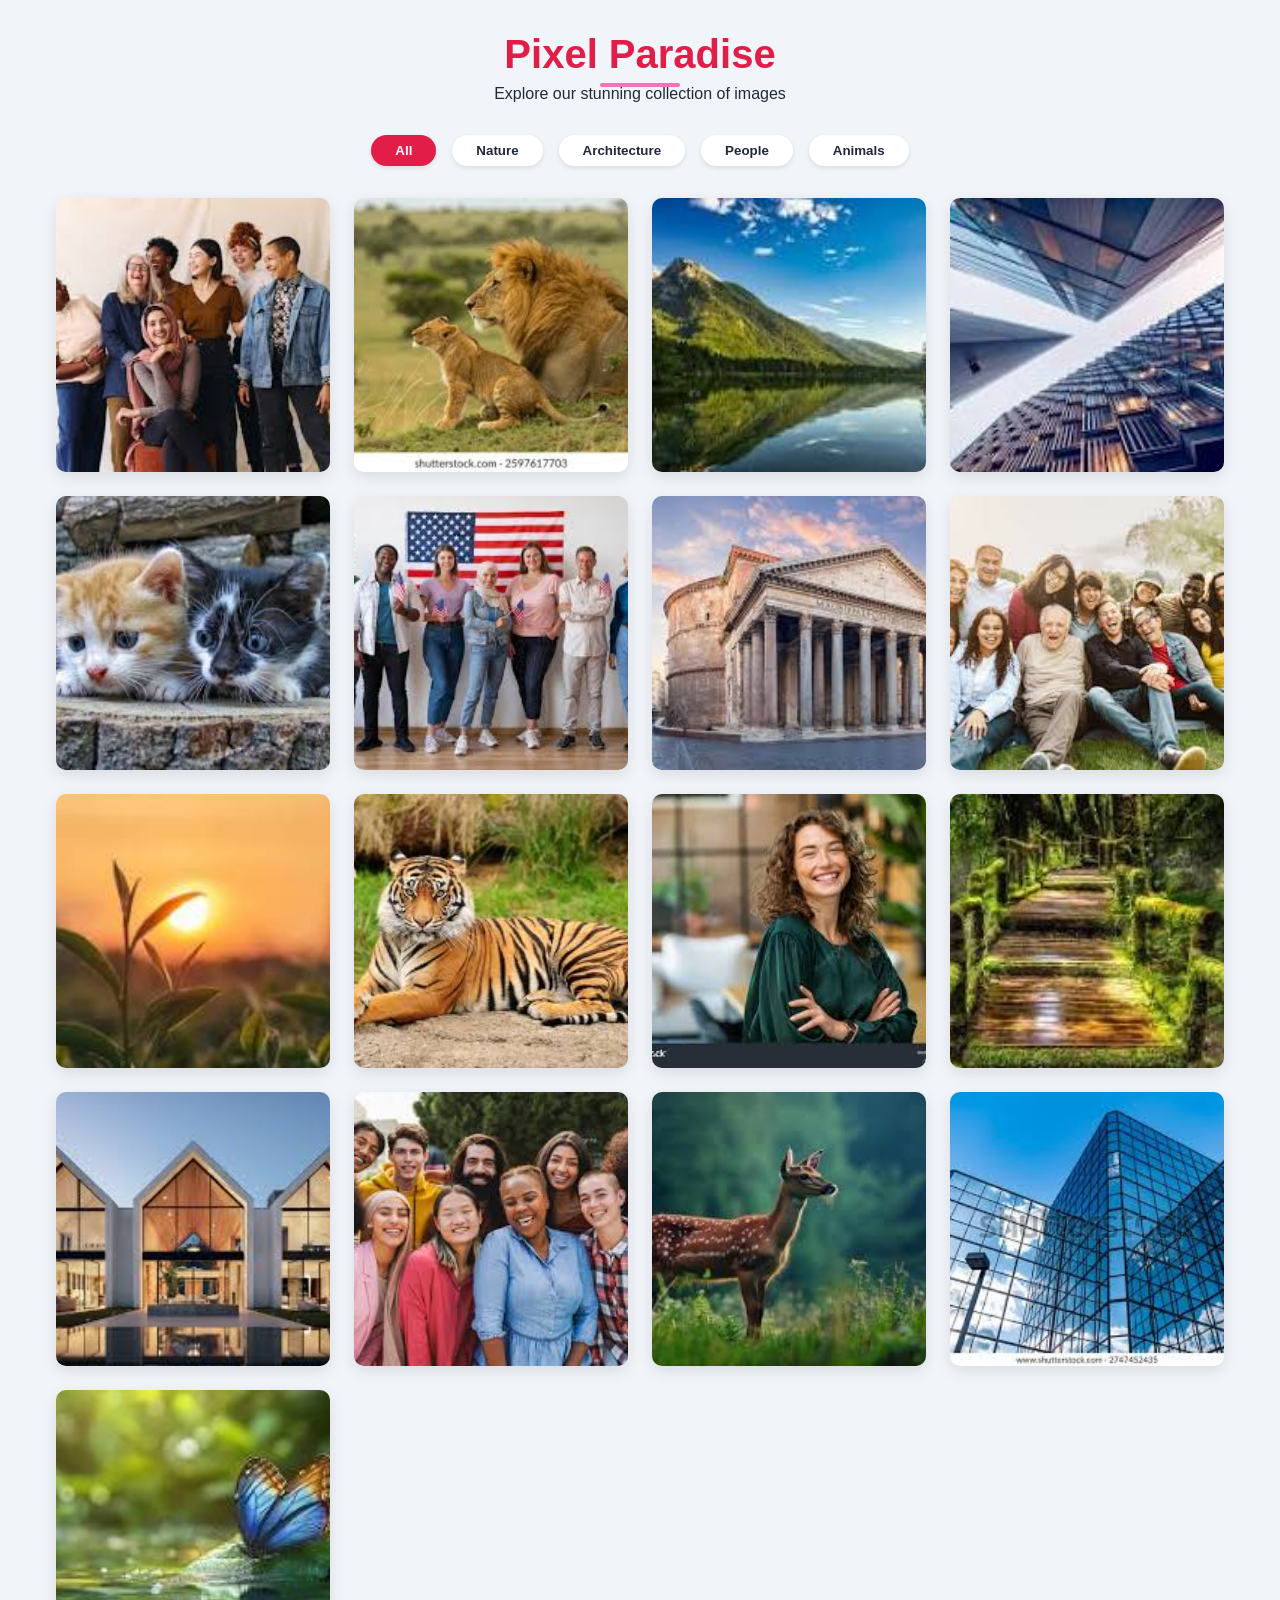
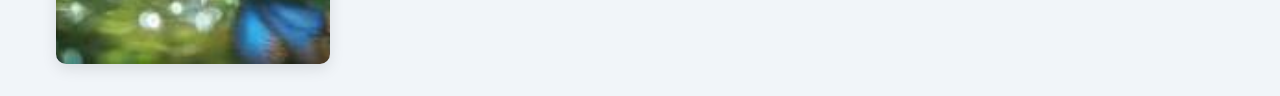
==== image-gallery/index.html @ cc969d74 "Add files via upload" ====
<!DOCTYPE html>
<html lang="en">
<head>
    <meta charset="UTF-8">
    <meta name="viewport" content="width=device-width, initial-scale=1.0">
    <title>Interactive Image Gallery</title>
    <script src="https://cdn.tailwindcss.com"></script>
    <link rel="stylesheet" href="https://cdnjs.cloudflare.com/ajax/libs/font-awesome/6.4.0/css/all.min.css">
    <link rel="stylesheet" href="styles.css">
</head>
<body>
    <div class="gallery-container">
        <div class="gallery-header">
            <h1 class="gallery-title">Pixel Paradise</h1>
            <p>Explore our stunning collection of images</p>
        </div>

        <div class="filter-buttons">
            <button class="filter-btn active" data-filter="all">All</button>
            <button class="filter-btn" data-filter="nature">Nature</button>
            <button class="filter-btn" data-filter="architecture">Architecture</button>
            <button class="filter-btn" data-filter="people">People</button>
            <button class="filter-btn" data-filter="animals">Animals</button>
        </div>

        <div class="gallery-grid">

          <div class="gallery-item" data-category="people" data-caption="group4">
              <img src="images/peopleImg4.jpeg" class="gallery-img">
          </div>

          <div class="gallery-item" data-category="animals" data-caption="lion">
              <img src="images/animalsImg1.jpeg" class="gallery-img">
          </div>

          <div class="gallery-item" data-category="nature" data-caption="valley">
              <img src="images/natureImg1.jpeg" class="gallery-img">
          </div>

          <div class="gallery-item" data-category="architecture" data-caption="company">
              <img src="images/architectureImg1.jpeg" class="gallery-img">
          </div>

          <div class="gallery-item" data-category="animals" data-caption="cat">
              <img src="images/animalsImg2.jpeg" class="gallery-img">
          </div>
          
          <div class="gallery-item" data-category="people" data-caption="group1">
              <img src="images/peopleImg1.jpeg" class="gallery-img">
          </div>

          <div class="gallery-item" data-category="architecture" data-caption="house">
              <img src="images/architectureImg2.jpeg" class="gallery-img">
          </div>

          <div class="gallery-item" data-category="people" data-caption="group2">
              <img src="images/peopleImg2.jpeg" class="gallery-img">
          </div>

          <div class="gallery-item" data-category="nature" data-caption="sunrise">
              <img src="images/natureImg2.jpeg" class="gallery-img">
          </div>
         
          <div class="gallery-item" data-category="animals" data-caption="tiger">
              <img src="images/animalsImg3.jpeg" class="gallery-img">
          </div>

          <div class="gallery-item" data-category="people" data-caption="lady">
              <img src="images/peopleImg5.jpeg" class="gallery-img">
          </div>

          <div class="gallery-item" data-category="nature" data-caption="bridge">
              <img src="images/natureImg3.jpeg" class="gallery-img">
          </div>

          <div class="gallery-item" data-category="architecture" data-caption="bunglow">
              <img src="images/architectureImg3.jpeg" class="gallery-img">
          </div>

          <div class="gallery-item" data-category="people" data-caption="group3">
              <img src="images/peopleImg3.jpeg" class="gallery-img">
          </div>

          <div class="gallery-item" data-category="animals" data-caption="deer">
              <img src="images/animalsImg4.jpeg" class="gallery-img">
          </div>

          <div class="gallery-item" data-category="architecture" data-caption="company2">
              <img src="images/architectureImg4.jpeg" class="gallery-img">
          </div>

          <div class="gallery-item" data-category="nature" data-caption="butterfly">
              <img src="images/natureImg4.jpeg" class="gallery-img">
          </div>

          

        </div>
    </div>

    <!-- Lightbox -->
    <div class="lightbox">
        <div class="lightbox-content">
            <i class="lightbox-close fas fa-times"></i>
            <i class="lightbox-prev fas fa-chevron-left"></i>
            <i class="lightbox-next fas fa-chevron-right"></i>
            <img class="lightbox-img" src="" alt="">
            <p class="lightbox-caption"></p>
        </div>
    </div>


    <script src="script.js"></script>
</body>
</html>
---- image-gallery/styles.css ----
:root {
    --primary-color: #e11d48;   /* red */
    --secondary-color: #f472b6; /* pink */
    --dark-color: #1e293b;
    --light-color: #ffffff;
}

* {
    margin: 0;
    padding: 0;
    box-sizing: border-box;
}

body {
    font-family: 'Segoe UI', Tahoma, Geneva, Verdana, sans-serif;
    background-color: #f1f5f9;
    color: var(--dark-color);
}

.gallery-container {
    max-width: 1200px;
    margin: 32px auto;        
    padding: 0 16px;         
}

.gallery-header {
    text-align: center;
    margin-bottom: 32px;     
}

.gallery-title {
    font-size: 40px;         
    color: var(--primary-color);
    margin-bottom: 8px;      
    position: relative;
    display: inline-block;
}

.gallery-title::after {
    content: '';
    position: absolute;
    bottom: -10px;
    left: 50%;
    transform: translateX(-50%);
    width: 80px;
    height: 4px;
    background: var(--secondary-color);
    border-radius: 2px;
}

.filter-buttons {
    display: flex;
    justify-content: center;
    flex-wrap: wrap;
    gap: 16px;               
    margin-bottom: 32px;     
}

.filter-btn {
    padding: 8px 24px;       
    border: none;
    background: var(--light-color);
    color: var(--dark-color);
    border-radius: 50px;
    cursor: pointer;
    transition: all 0.3s ease;
    font-weight: 600;
    box-shadow: 0 2px 5px rgba(0,0,0,0.1);
}

.filter-btn:hover,
.filter-btn.active {
    background: var(--primary-color);
    color: white;
}

.gallery-grid {
    display: grid;
    grid-template-columns: repeat(auto-fill, minmax(250px, 1fr));
    gap: 24px;               
}

.gallery-item {
    position: relative;
    overflow: hidden;
    border-radius: 10px;
    box-shadow: 0 5px 15px rgba(0,0,0,0.1);
    transition: transform 0.3s ease, box-shadow 0.3s ease;
    aspect-ratio: 1/1;
}

.gallery-item:hover {
    transform: translateY(-5px);
    box-shadow: 0 10px 25px rgba(0,0,0,0.2);
}

.gallery-img {
    width: 100%;
    height: 100%;
    object-fit: cover;
    transition: transform 0.5s ease;
}

.gallery-item:hover .gallery-img {
    transform: scale(1.1);
}

.gallery-caption {
    font-size: 19px;         
    font-weight: 600;
    margin-bottom: 8px;
}

.gallery-category {
    font-size: 14px;         
    background: var(--secondary-color);
    padding: 3px 13px;       
    border-radius: 50px;
}

/* Lightbox */
.lightbox {
    display: none;
    position: fixed;
    top: 0;
    left: 0;
    width: 100%;
    height: 100%;
    background: rgba(0,0,0,0.85);
    justify-content: center;
    align-items: center;
    z-index: 1000;
}

.lightbox.active {
    display: flex;
}

.lightbox-content {
    position: relative;
    max-width: 90%;
    max-height: 90%;
}

.lightbox-img {
    width: 600px;
    height: 400px;
    object-fit: cover;
    border-radius: 10px;
}

.lightbox-caption {
    color: white;
    text-align: center;
    margin-top: 16px;        
    font-size: 19px;         
}

.lightbox-close,
.lightbox-prev,
.lightbox-next {
    position: absolute;
    color: white;
    font-size: 32px;         
    cursor: pointer;
}

.lightbox-close {
    top: 10px;
    right: 10px;
}

.lightbox-prev {
    left: -50px;
    top: 50%;
    transform: translateY(-50%);
}

.lightbox-next {
    right: -50px;
    top: 50%;
    transform: translateY(-50%);
}

.lightbox-close:hover,
.lightbox-prev:hover,
.lightbox-next:hover {
    background: #be123c;
}

/* Responsive */
@media (max-width: 768px) {
    .gallery-grid {
        grid-template-columns: repeat(auto-fill, minmax(200px, 1fr));
    }

    .lightbox-prev {
        left: 10px;
    }

    .lightbox-next {
        right: 10px;
    }

    .lightbox-close {
        top: 10px;
        right: 10px;
    }
}

@media (max-width: 480px) {
    .gallery-grid {
        grid-template-columns: 1fr;
    }

    .filter-buttons {
        gap: 8px;           
    }

    .filter-btn {
        padding: 8px 16px;
        font-size: 13px;   
    }
}
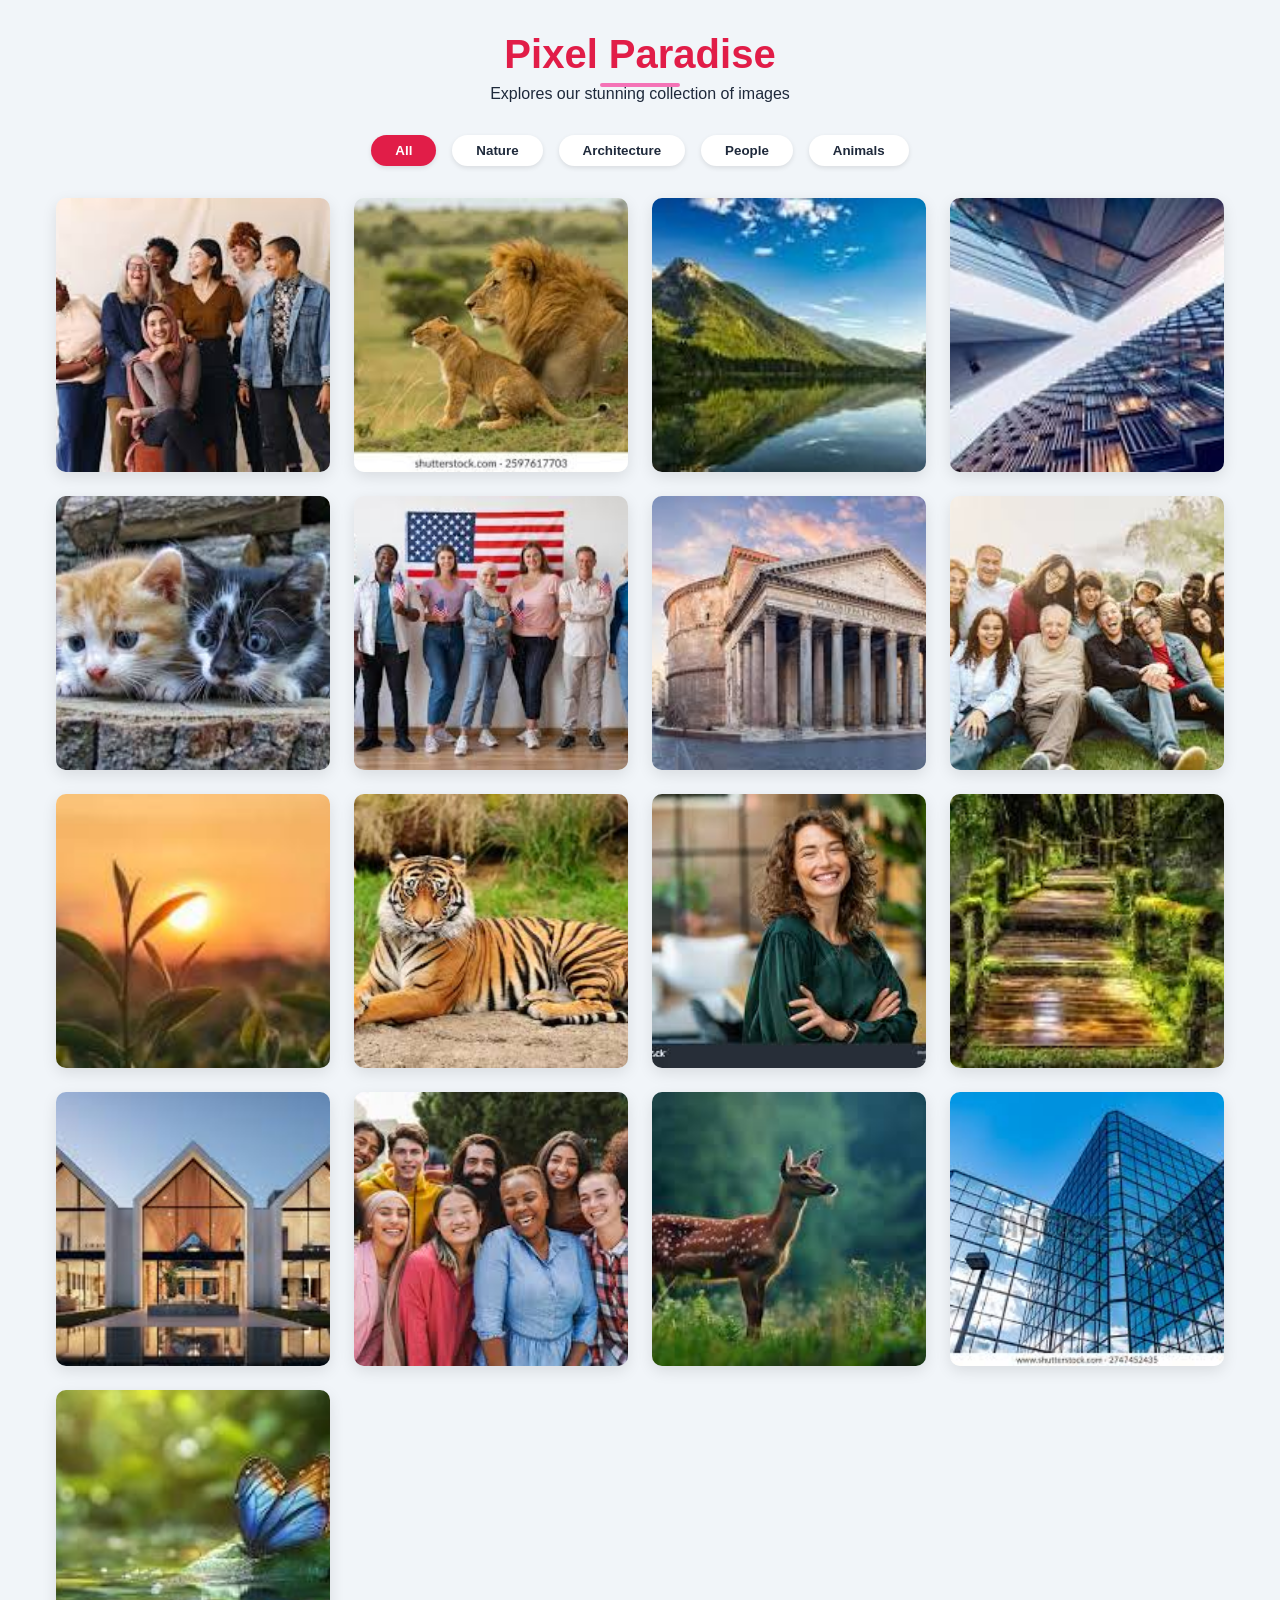
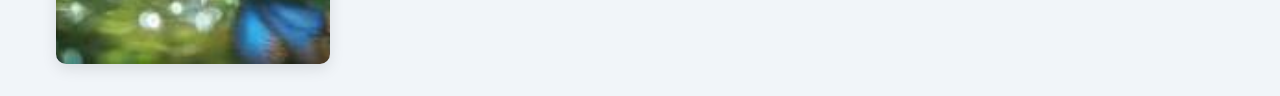
==== commit 69bd831b: "added new file" ====
--- a/image-gallery/index.html
+++ b/image-gallery/index.html
@@ -12,7 +12,7 @@
     <div class="gallery-container">
         <div class="gallery-header">
             <h1 class="gallery-title">Pixel Paradise</h1>
-            <p>Explore our stunning collection of images</p>
+            <p>Explores our stunning collection of images</p>
         </div>
 
         <div class="filter-buttons">
